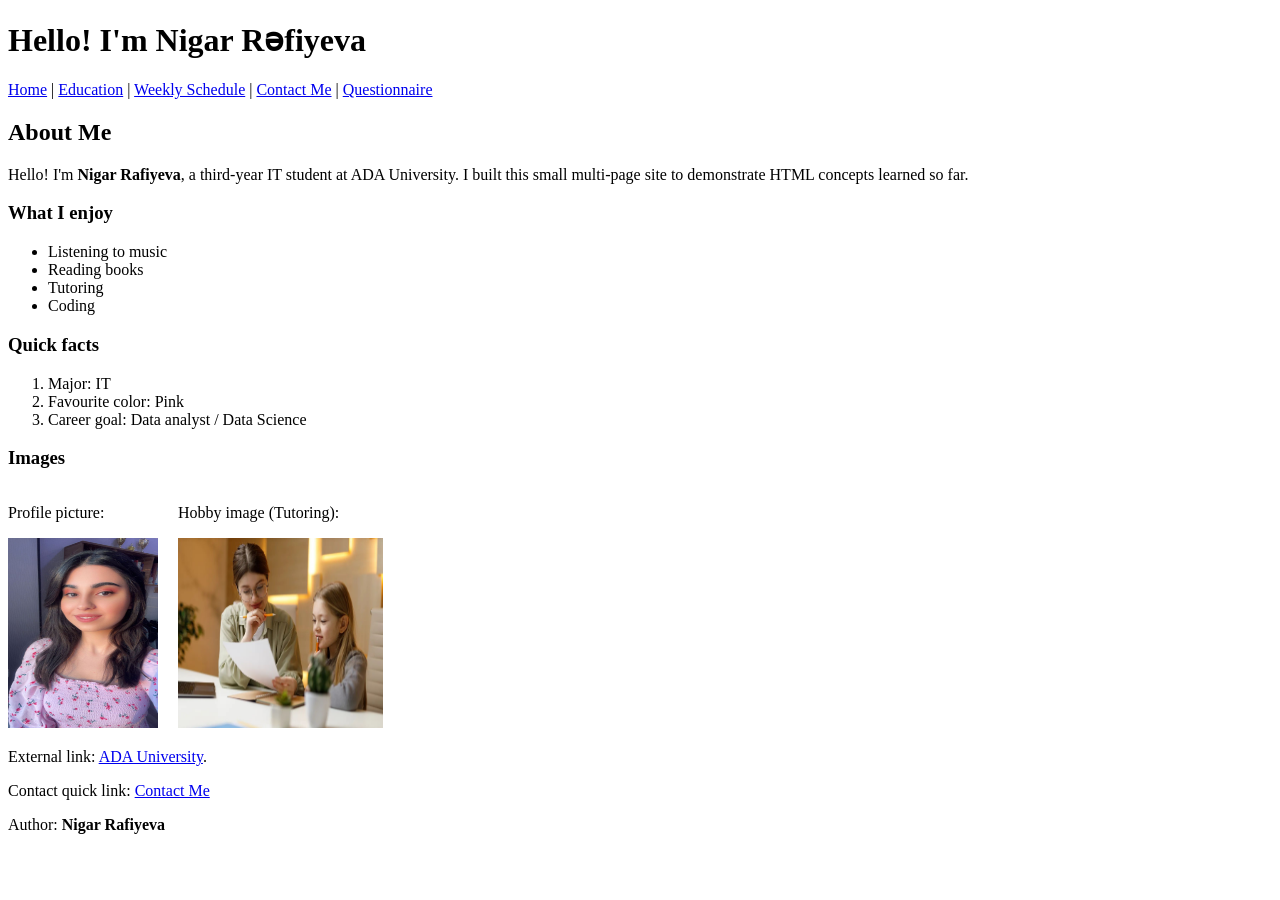
==== index.html @ cf87807d "MY WEBSITE" ====
<!DOCTYPE html>
<html lang="en">
<head>
  <meta charset="utf-8">
  <meta name="viewport" content="width=device-width, initial-scale=1">
  <meta name="description" content="Personal multi-page website demo by Nigar">
  <meta name="author" content="Nigar Rəfiyeva">
  <title>Home — Nigar Rəfiyeva</title>
  <link rel="icon" href="data:image/svg+xml;utf8,%3Csvg xmlns='http://www.w3.org/2000/svg' width='32' height='32'%3E%3Crect width='100%25' height='100%25' fill='%23ff66aa'/%3E%3Ctext x='50%25' y='50%25' font-size='18' dominant-baseline='middle' text-anchor='middle'%3E%F0%9F%98%8A%3C/text%3E%3C/svg%3E">
</head>
<body>
  <header>
    <h1>Hello! I'm Nigar Rəfiyeva</h1>
    <nav>
      <a href="home.html">Home</a> |
      <a href="education.html">Education</a> |
      <a href="schedule.html">Weekly Schedule</a> |
      <a href="contact.html">Contact Me</a> |
      <a href="questionnaire.html">Questionnaire</a>
    </nav>
  </header>

  <main>
    <section>
      <h2>About Me</h2>
      <p>Hello! I'm <strong>Nigar Rafiyeva</strong>, a third-year IT student at ADA University. I built this small multi-page site to demonstrate HTML concepts learned so far.</p>

      <h3>What I enjoy</h3>
      <ul>
        <li>Listening to music</li>
        <li>Reading books</li>
        <li>Tutoring</li>
        <li>Coding</li>
      </ul>

      <h3>Quick facts</h3>
      <ol>
        <li>Major: IT</li>
        <li>Favourite color: Pink</li>
        <li>Career goal: Data analyst / Data Science</li>
      </ol>

      <h3>Images</h3>
     <div style="display: flex; gap: 20px; align-items: center;">
  <div>
    <p>Profile picture:</p>
    <img src="WhatsApp Image 2025-09-26 at 20.42.19_c920f7d8.jpg" 
         alt="Profile picture of Nigar" 
         width="150" height="190">
  </div>

  <div>
    <p>Hobby image (Tutoring):</p>
    <img src="WhatsApp Image 2025-09-26 at 20.45.21_b50feec0.jpg" 
         alt="Hobby image"
         width="205" height="190">
  </div>
</div>

      <p>External link: <a href="https://ada.edu.az" target="_blank" rel="noopener">ADA University</a>.</p>
    </section>
  </main>

  <footer>
    <p>Contact quick link: <a href="contact.html">Contact Me</a></p>
    <p>Author: <strong>Nigar Rafiyeva</strong></p>
  </footer>
</body>
</html>
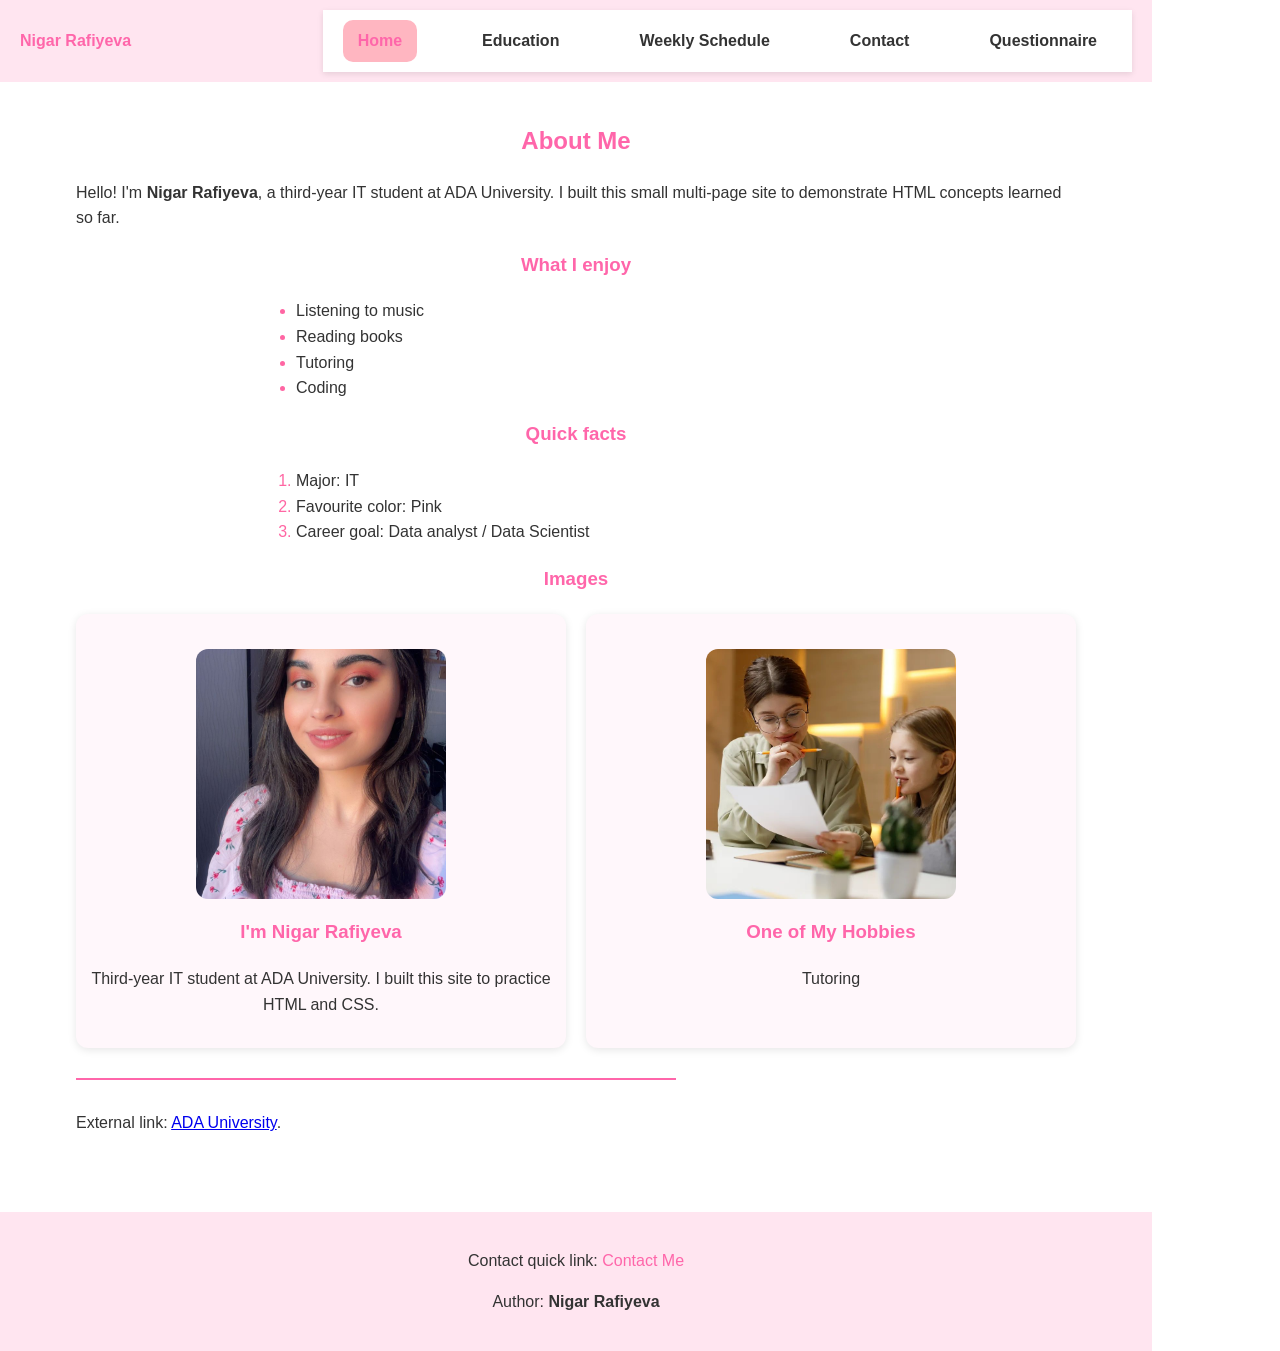
==== commit 3f7c4e90: "Second" ====
--- a/index.html
+++ b/index.html
@@ -6,64 +6,173 @@
   <meta name="description" content="Personal multi-page website demo by Nigar">
   <meta name="author" content="Nigar Rəfiyeva">
   <title>Home — Nigar Rəfiyeva</title>
+  <link rel="stylesheet" href="style.css">
   <link rel="icon" href="data:image/svg+xml;utf8,%3Csvg xmlns='http://www.w3.org/2000/svg' width='32' height='32'%3E%3Crect width='100%25' height='100%25' fill='%23ff66aa'/%3E%3Ctext x='50%25' y='50%25' font-size='18' dominant-baseline='middle' text-anchor='middle'%3E%F0%9F%98%8A%3C/text%3E%3C/svg%3E">
+  <style>
+    :root {
+      --accent: #ff66aa;
+    }
+
+    body {
+      font-family: Arial, sans-serif;
+      margin: 0;
+      line-height: 1.6;
+      color: #333;
+      background-color: #fff;
+    }
+
+    header.site-nav {
+      background-color: #ffe5f0;
+      padding: 10px 20px;
+    }
+
+    header .container {
+      display: flex;
+      align-items: center;
+      justify-content: space-between;
+    }
+
+    nav a {
+      text-decoration: none;
+      color: #333;
+      margin: 0 10px;
+      font-weight: 600;
+      transition: color 0.3s ease;
+    }
+
+    nav a:hover, .nav-link.active {
+      color: var(--accent);
+    }
+
+    main {
+      padding: 20px;
+      max-width: 1000px;
+      margin: auto;
+    }
+
+    h2, h3 {
+      color: var(--accent);
+    }
+
+    .images-section {
+      display: flex;
+      justify-content: space-between;
+      flex-wrap: wrap;
+      gap: 20px;
+      margin-top: 20px;
+    }
+
+    .profile-wrap {
+      flex: 1 1 45%;
+      text-align: center;
+      background-color: #fff7fb;
+      padding: 15px;
+      border-radius: 12px;
+      box-shadow: 0 2px 8px rgba(0,0,0,0.1);
+    }
+
+    .profile-pic {
+      width: 100%;
+      max-width: 250px;
+      height: 250px;
+      border-radius: 12px;
+      object-fit: cover;
+      margin-bottom: 10px;
+    }
+
+    .hr-styled {
+      border: 0;
+      height: 2px;
+      background: var(--accent);
+      margin: 30px 0;
+    }
+
+    footer {
+      text-align: center;
+      padding: 20px;
+      background-color: #ffe5f0;
+      margin-top: 40px;
+    }
+
+    footer a {
+      color: var(--accent);
+      text-decoration: none;
+    }
+
+    footer a:hover {
+      text-decoration: underline;
+    }
+
+    @media (max-width: 768px) {
+      .images-section {
+        flex-direction: column;
+        align-items: center;
+      }
+      .profile-wrap {
+        flex: 1 1 100%;
+        max-width: 90%;
+      }
+    }
+  </style>
 </head>
 <body>
-  <header>
-    <h1>Hello! I'm Nigar Rəfiyeva</h1>
+<header class="site-nav">
+  <div class="container">
+    <div style="font-weight:700;color:var(--accent)">Nigar Rafiyeva</div>
     <nav>
-      <a href="home.html">Home</a> |
-      <a href="education.html">Education</a> |
-      <a href="schedule.html">Weekly Schedule</a> |
-      <a href="contact.html">Contact Me</a> |
-      <a href="questionnaire.html">Questionnaire</a>
+      <a href="index.html" class="nav-link active">Home</a>
+      <a href="education.html" class="nav-link">Education</a>
+      <a href="schedule.html" class="nav-link">Weekly Schedule</a>
+      <a href="contact.html" class="nav-link">Contact</a>
+      <a href="questionnaire.html" class="nav-link">Questionnaire</a>
     </nav>
-  </header>
+  </div>
+</header>
 
-  <main>
-    <section>
-      <h2>About Me</h2>
-      <p>Hello! I'm <strong>Nigar Rafiyeva</strong>, a third-year IT student at ADA University. I built this small multi-page site to demonstrate HTML concepts learned so far.</p>
+<main>
+  <section>
+    <h2>About Me</h2>
+    <p>Hello! I'm <strong>Nigar Rafiyeva</strong>, a third-year IT student at ADA University. I built this small multi-page site to demonstrate HTML concepts learned so far.</p>
 
-      <h3>What I enjoy</h3>
-      <ul>
-        <li>Listening to music</li>
-        <li>Reading books</li>
-        <li>Tutoring</li>
-        <li>Coding</li>
-      </ul>
+    <h3>What I enjoy</h3>
+    <ul>
+      <li>Listening to music</li>
+      <li>Reading books</li>
+      <li>Tutoring</li>
+      <li>Coding</li>
+    </ul>
 
-      <h3>Quick facts</h3>
-      <ol>
-        <li>Major: IT</li>
-        <li>Favourite color: Pink</li>
-        <li>Career goal: Data analyst / Data Science</li>
-      </ol>
+    <h3>Quick facts</h3>
+    <ol>
+      <li>Major: IT</li>
+      <li>Favourite color: Pink</li>
+      <li>Career goal: Data analyst / Data Scientist</li>
+    </ol>
 
-      <h3>Images</h3>
-     <div style="display: flex; gap: 20px; align-items: center;">
-  <div>
-    <p>Profile picture:</p>
-    <img src="WhatsApp Image 2025-09-26 at 20.42.19_c920f7d8.jpg" 
-         alt="Profile picture of Nigar" 
-         width="150" height="190">
-  </div>
+    <h3>Images</h3>
+    <div class="images-section">
+      <div class="profile-wrap">
+        <img class="profile-pic" src="WhatsApp Image 2025-09-26 at 20.42.19_c920f7d8.jpg" alt="Profile picture of Nigar">
+        <h3>I'm Nigar Rafiyeva</h3>
+        <p>Third-year IT student at ADA University. I built this site to practice HTML and CSS.</p>
+      </div>
 
-  <div>
-    <p>Hobby image (Tutoring):</p>
-    <img src="WhatsApp Image 2025-09-26 at 20.45.21_b50feec0.jpg" 
-         alt="Hobby image"
-         width="205" height="190">
-  </div>
-</div>
+      <div class="profile-wrap">
+        <img class="profile-pic" src="WhatsApp Image 2025-09-26 at 20.45.21_b50feec0.jpg" alt="Hobby image">
+        <h3>One of My Hobbies</h3>
+        <p>Tutoring</p>
+      </div>
+    </div>
 
-      <p>External link: <a href="https://ada.edu.az" target="_blank" rel="noopener">ADA University</a>.</p>
-    </section>
-  </main>
+    <hr class="hr-styled">
 
-  <footer>
-    <p>Contact quick link: <a href="contact.html">Contact Me</a></p>
-    <p>Author: <strong>Nigar Rafiyeva</strong></p>
-  </footer>
+    <p>External link: <a href="https://ada.edu.az" target="_blank" rel="noopener">ADA University</a>.</p>
+  </section>
+</main>
+
+<footer>
+  <p>Contact quick link: <a href="contact.html">Contact Me</a></p>
+  <p>Author: <strong>Nigar Rafiyeva</strong></p>
+</footer>
 </body>
 </html>
--- a/style.css
+++ b/style.css
@@ -0,0 +1,166 @@
+/* Global Styles */
+body {
+  font-family: 'Poppins', sans-serif;
+  background-color: #f7f8fa;
+  width: 90%;
+  margin: 0 auto;
+  color: #333;
+}
+
+/* Headings */
+h1, h2, h3 {
+  text-align: center;
+  color: #222;
+}
+
+/* Horizontal Rule */
+hr {
+  width: 60%;
+  border: 3px dashed #888;
+  margin: 20px auto;
+}
+
+/* Navigation Bar */
+nav {
+  position: sticky;
+  top: 0;
+  background-color: #fff;
+  display: flex;
+  justify-content: center;
+  gap: 30px;
+  padding: 10px;
+  box-shadow: 0 2px 6px rgba(0,0,0,0.1);
+  z-index: 1000;
+}
+
+nav a {
+  text-decoration: none;
+  color: #333;
+  font-weight: 600;
+  padding: 8px 15px;
+  border-radius: 10px;
+  transition: 0.3s;
+}
+
+nav a:hover {
+  background-color: #ffe3ec;
+  color: #000;
+}
+
+nav a.active {
+  background-color: #ffb6c1;
+  color: #fff;
+  pointer-events: none;
+}
+
+/* Profile Image */
+.profile-pic {
+  width: 200px;
+  height: 200px;
+  border-radius: 50%;
+  display: block;
+  margin: 20px auto;
+  object-fit: cover;
+  transition: 0.3s ease;
+}
+
+.profile-pic:hover {
+  width: 220px;
+  height: 220px;
+}
+
+/* Education Table */
+table {
+  border-collapse: collapse;
+  width: 80%;
+  margin: 0 auto;
+  text-align: center;
+}
+
+th, td {
+  border: 1px solid #aaa;
+  padding: 10px;
+}
+
+th {
+  background-color: #ffb6c1;
+  color: white;
+}
+
+/* Lists */
+ul, ol {
+  width: 60%;
+  margin: 0 auto;
+  padding-left: 40px;
+}
+
+li::marker {
+  color: #ff66a3;
+}
+
+/* Contact Form */
+form {
+  width: 60%;
+  margin: 0 auto;
+  background-color: #fff;
+  padding: 20px;
+  border-radius: 15px;
+  box-shadow: 0 0 10px rgba(0,0,0,0.1);
+}
+
+input, textarea {
+  width: 100%;
+  padding: 10px;
+  margin: 10px 0;
+  border-radius: 10px;
+  border: 1px solid #ccc;
+  font-size: 1em;
+}
+
+input:focus, textarea:focus {
+  border-color: #ff66a3;
+  outline: none;
+}
+
+/* Gallery */
+.gallery {
+  display: grid;
+  grid-template-columns: repeat(3, 1fr);
+  gap: 20px;
+  padding: 30px;
+}
+
+.gallery img {
+  width: 100%;
+  height: 250px;
+  object-fit: cover;
+  border-radius: 15px;
+  transition: 0.3s ease;
+}
+
+.gallery img:hover {
+  transform: scale(1.05);
+}
+
+/* Media Queries */
+@media (max-width: 768px) {
+  .gallery {
+    grid-template-columns: 1fr;
+  }
+  nav {
+    flex-wrap: wrap;
+  }
+}
+
+.form-inline {
+  display: flex;
+  gap: -50; 
+  align-items: center;
+}
+
+.form-inline input[type="radio"],
+.form-inline input[type="checkbox"] {
+  margin-right: -50px; 
+}
+
+
